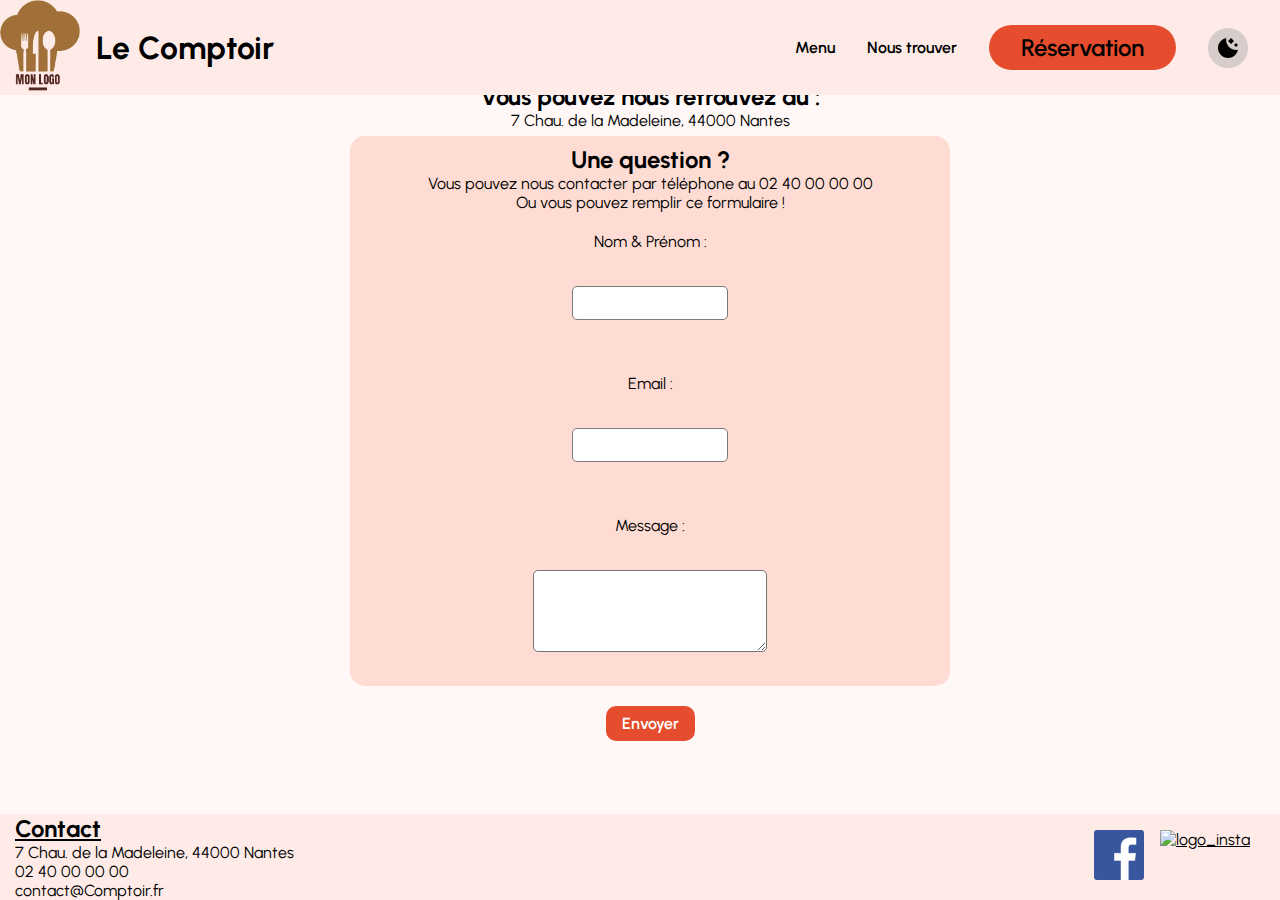
==== find.html @ 8c39a4dd "initial commit" ====
<!DOCTYPE html>
<html lang="en">

<head>
    <meta charset="UTF-8">
    <link rel="stylesheet" href="css\find_style.css">
    <script type="text/javascript" src="js/darkmode.js" defer></script>
    <link rel="preconnect" href="https://fonts.googleapis.com">
    <link rel="preconnect" href="https://fonts.gstatic.com" crossorigin>
    <link href="https://fonts.googleapis.com/css2?family=Urbanist:ital,wght@0,100..900;1,100..900&display=swap"
        rel="stylesheet">
    <meta name="viewport" content="width=device-width, initial-scale=1.0">
    <title>Document</title>
</head>

<body>
    <div class="grid">
        <header>
            <navbar>
                <div class="burger" id="burger">&#9776;</div> <!-- Icône burger -->
                <ul class="nav-list" id="nav-list">
                    <!-- Éléments alignés à gauche -->
                    <li class="nav-items nav-left">
                        <a href="index.html"> <img alt="logo_resto" class="logo" src="img/logo.png" /></a>
                    </li>
                    <li class="nav-items nav-left">
                        <h1><a href="index.html">Le Comptoir</a></h1>
                    </li>

                    <!-- Éléments alignés à droite -->
                    <li class="nav-items">
                        <a href="menu.html">Menu</a>
                    </li>
                    <li class="nav-items">
                        <a href="find.html">Nous trouver</a>
                    </li>
                    <li class="nav-items">
                        <button class="btn-resa"><a href="resa.html">Réservation</a></button>
                    </li>
                    <li class="nav-items">
                        <button class="theme_switch" id="theme_switch">
                            <svg xmlns="http://www.w3.org/2000/svg" height="24px" viewBox="0 -960 960 960" width="24px" fill="#000000"><path d="M600-640 480-760l120-120 120 120-120 120Zm200 120-80-80 80-80 80 80-80 80ZM483-80q-84 0-157.5-32t-128-86.5Q143-253 111-326.5T79-484q0-146 93-257.5T409-880q-18 99 11 193.5T520-521q71 71 165.5 100T879-410q-26 144-138 237T483-80Z"/></svg>
                            <svg xmlns="http://www.w3.org/2000/svg" height="24px" viewBox="0 -960 960 960" width="24px" fill="#000000"><path d="M480-280q-83 0-141.5-58.5T280-480q0-83 58.5-141.5T480-680q83 0 141.5 58.5T680-480q0 83-58.5 141.5T480-280ZM200-440H40v-80h160v80Zm720 0H760v-80h160v80ZM440-760v-160h80v160h-80Zm0 720v-160h80v160h-80ZM256-650l-101-97 57-59 96 100-52 56Zm492 496-97-101 53-55 101 97-57 59Zm-98-550 97-101 59 57-100 96-56-52ZM154-212l101-97 55 53-97 101-59-57Z"/></svg>
                        </button>
                    </li>
                </ul>
            </navbar>
        </header>

        <main>
            <h1>Vous nous chercher ? </h1>
        </main>

        <txt>
            <!-- Contact + formulaire question (à gauche) -->
            <h2>Vous pouvez nous retrouvez au :</h2>
            <p>7 Chau. de la Madeleine, 44000 Nantes</p>
            <h2 style="margin-top: 15px;">Une question ?</h2>
            <p>Vous pouvez nous contacter par téléphone au 02 40 00 00 00</p>
            <p>Ou vous pouvez remplir ce formulaire !</p>

            <form id="contact-form" autocomplete="on">
                <label for="name">Nom & Prénom :</label><br>
                <input type="text" id="name" name="name"><br><br>

                <label for="email">Email :</label><br>
                <input type="email" id="email" name="email"><br><br>

                <label for="message">Message :</label><br>
                <textarea id="message" name="message" rows="4" cols="50"></textarea><br><br>

                <input type="submit" value="Envoyer" id="submit">
            </form>

        </txt>

        <map>
            <!-- Carte Google Maps (à droite) -->
            <iframe
                src="https://www.google.com/maps/embed?pb=!1m18!1m12!1m3!1d2624.999123982679!2d-1.5586266849620987!3d47.21837197918468!2m3!1f0!2f0!3f0!3m2!1i1024!2i768!4f13.1!3m3!1m2!1s0x4805c6a8b8e9b5b7%3A0x4c9a6e5c8e5c8e5c!2s7%20Chau.%20de%20la%20Madeleine%2C%2044000%20Nantes!5e0!3m2!1sfr!2sfr!4v1631234567890"
                width="600" height="450" style="border-radius: 15px; border: 0;">
            </iframe>
        </map>



        <footer>
            <div class="foot-left">
                <h2 style="text-decoration: underline;"> Contact</h2>
                <p>7 Chau. de la Madeleine, 44000 Nantes</p>
                <p>02 40 00 00 00</p>
                <p>contact@Comptoir.fr</p>
            </div>
            <div class="foot-right">
                <ul class="social-media">
                    <li><a href="https://www.facebook.com/" target="_blank"><img alt="logo_fb" class="logo_social"
                                src="img/facebook.png" /></a></li>
                    <li><a href="https://www.instagram.com/" target="_blank"><img alt="logo_insta" class="logo_social"
                                src="img/instagram.png" /></a></li>
                </ul>
            </div>
        </footer>
    </div>
        <!-- Appel scripts JS pour la NavBar responsive -->
        <script src="js/script.js"></script>
</body>

</html>
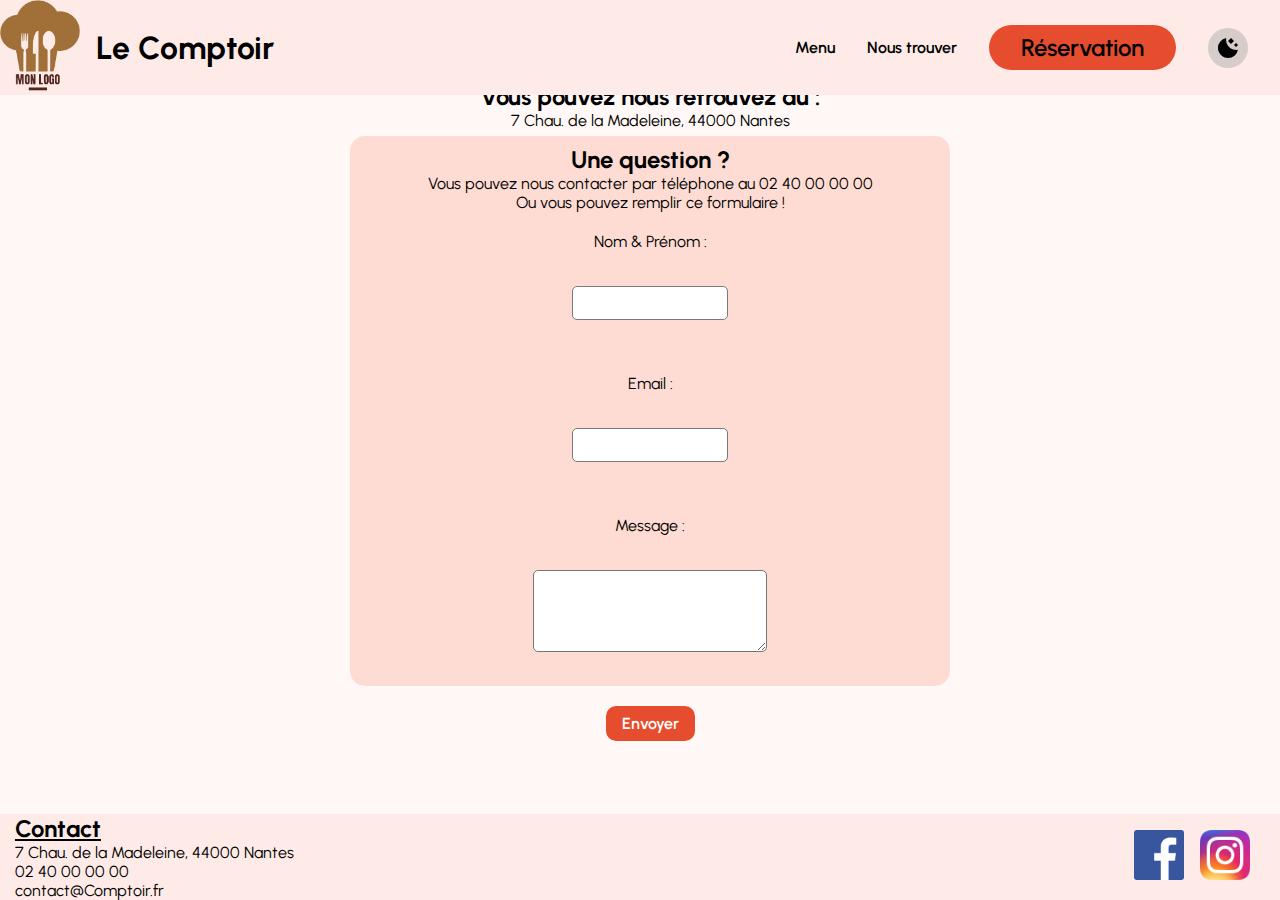
==== commit e825c72a: "test maj" ====
--- a/find.html
+++ b/find.html
@@ -3,7 +3,7 @@
 
 <head>
     <meta charset="UTF-8">
-    <link rel="stylesheet" href="css\find_style.css">
+    <link rel="stylesheet" href="./css/find_style.css">
     <script type="text/javascript" src="js/darkmode.js" defer></script>
     <link rel="preconnect" href="https://fonts.googleapis.com">
     <link rel="preconnect" href="https://fonts.gstatic.com" crossorigin>
--- a/css/find_style.css
+++ b/css/find_style.css
@@ -0,0 +1,392 @@
+* {
+    margin: 0;
+    padding: 0;
+    box-sizing: border-box;
+    color: var(--color_text);
+    font-family: "Urbanist", sans-serif;
+    max-width: 100vw;
+}
+
+:root{
+    --base_color:#FFF8F7;
+    --variant_color:#FEEBE7;
+    --color_second_variant:#FFDCD3;
+    --color_text: black;
+    --color_btn: #E54D2E;
+    --color_hover:#EC8E7B;
+    --color_bordure:#F5A898;
+    --color_noir_trans:rgba(173, 173, 173, 0.5);
+}
+
+.dark_mode{
+    --base_color:#1F1513;
+    --variant_color:#4E1511;
+    --color_second_variant:#5E1C16;
+    --color_text: white;
+    --color_btn: #E54D2E;
+    --color_hover:#EC8E7B;
+    --color_bordure:#853A2D;
+    --color_noir_trans:rgba(0, 0, 0, 0.5);
+    --color_map : #3917149d;
+}
+
+body{
+    background-color: var(--base_color);
+    overflow-x: hidden; /* Empêche le scroll horizontal */
+}
+
+
+.grid {
+    display: grid;
+    grid-template-areas:
+        'header header header'
+        'main main main'
+        'txt map map'
+        'footer footer footer';
+    grid-template-rows: auto auto 1fr auto; /* Ajuste les lignes */
+    gap: 0.5rem; /* Réduit l'espacement entre les blocs */
+    min-height: 100vh; /* La grille occupe toute la hauteur de la fenêtre */
+}
+
+/*Header + Navbar*/
+header {
+    grid-area: header;
+    background-color: var(--variant_color);
+    text-align: center;
+    position: static;
+    width: 100%;
+    margin: 0;
+}
+
+.logo {
+    width: 80px;
+    height: auto;
+}
+
+
+header a, header img {
+
+   background-color: var(--variant_color);
+}
+
+
+.nav-list {
+    font-style: normal;
+    font-weight: 600;
+    font-size: 1rem;
+    background-color: var(--variant_color);
+    display: flex;
+    justify-content: flex-end;
+    align-items: center;
+    font-variation-settings: "wdth" 100;
+    list-style: none;
+    position: fixed; /* Change la position en fixed */
+    top: 0; /* Fixe la navbar en haut de la page */
+    left: 0; /* Fixe la navbar au bord gauche */
+    width: 100%; /* S'assure que la navbar occupe toute la largeur */
+    z-index: 1000; /* Assure que la navbar reste au-dessus des autres éléments */
+}
+
+.nav-items {
+    list-style: none;
+    margin-right: 2rem;
+
+}
+
+.nav-left {
+    margin-right: 1rem; /* Ajoute un espace entre les éléments de gauche */
+}
+
+.nav-items:nth-child(3) {
+    margin-left: auto; /* Pousse les éléments suivants à droite */
+}
+
+.nav-items a {
+    text-decoration: none;
+    color: var(--color_text);
+
+}
+
+.nav-items a:hover {
+    color: var(--color_hover); /* Change la couleur au survol */
+}
+
+
+.btn-resa, .btn-resa a {
+    color: var(--color_text);
+    font-weight: 600;
+    font-size: 1.5rem;
+    background-color: var(--color_btn);
+    border: none;
+    outline: none;
+    border-radius: 40px;
+    padding: 0.5rem 1rem;
+    cursor: pointer;
+}
+
+.btn-resa:hover, .btn-resa a:hover {
+    color: var(--color_text);
+    background-color: var(--color_hover); /* Change la couleur au survol */
+}
+
+#theme_switch{
+    max-height: 50px;
+    max-width: 50px;
+    padding: 0.5rem;
+    border-radius: 50%;
+    background-color: var(--color_noir_trans);
+    border: none ;
+    display: flex;
+    justify-content: center; /* Centre le contenu horizontalement */
+    align-items: center; /* Centre le contenu verticalement */
+}
+
+#theme_switch svg:last-child {
+    display: none; /* Cache le soleil par défaut */
+}
+
+.dark_mode #theme_switch svg:first-child {
+    display: none; /* Cache la lune en mode sombre */
+}
+
+.dark_mode #theme_switch svg:last-child {
+    display: block; /* Affiche le soleil en mode sombre */
+    fill: var(--color_text);
+}
+
+main {
+    grid-area: main;
+    display: flex;
+    justify-content: center; /* Centre le contenu horizontalement */
+    align-items: center; /* Centre le contenu verticalement */
+    text-align: center;
+    margin: 0 auto; /* Centre le contenu horizontalement */
+    background-color: var(--variant_color);
+    width: 100%; /* Utilise toute la largeur disponible */
+    max-width: 350px; /* Limite la largeur maximale */
+    height: fit-content; /* Ajuste la hauteur au contenu */
+    padding: 1rem; /* Ajoute un espacement autour du contenu */
+    border-radius: 10px; /* Ajoute des coins arrondis */
+}
+
+txt {
+    grid-area: txt;
+    display: flex;
+    flex-direction: column; /* Aligne les éléments en colonne */
+    align-items: center;
+    justify-content: center;
+    text-align: center;
+    margin-left: 350px; /* Ajoute un espacement à gauche */
+    margin-top : 50px; /* Ajoute un espacement en haut */
+    background-color: var(--color_second_variant);
+    max-height: 550px; /* S'assure que le texte occupe toute la hauteur de son conteneur */
+    max-width: 600px;
+    width: 100%; /* Ajuste la largeur au contenu */
+    height: 100%; /* Ajuste la hauteur au contenu */
+    border-radius: 15px; /* Ajoute des coins arrondis */
+}
+
+txt form {
+    display: flex; /* Active Flexbox pour aligner les éléments */
+    flex-direction: column; /* Aligne les éléments en colonne */
+    gap: 0.5rem; /* Ajoute un espacement entre les éléments */
+    margin-top: 20px; /* Ajoute un espacement en haut du formulaire */
+    align-items: center; /* Centre les éléments horizontalement */
+    justify-content: center; /* Centre les éléments verticalement */
+
+}
+
+txt form input[type="text"], txt form input[type="email"]  {
+    width: 40%; /* S'assure que les champs de saisie occupent toute la largeur */
+    padding: 0.5rem; /* Ajoute un espacement à l'intérieur des champs */
+    border-radius: 5px; /* Ajoute des coins arrondis aux champs */
+    border: 1px solid #7a7a7a; /* Ajoute une bordure légère aux champs */
+    color: black;
+    text-align: center; /* Centre le texte à l'intérieur des champs */
+}
+
+txt form textarea{
+    color: black ;
+    width: 60%; /* S'assure que la zone de texte occupe toute la largeur */
+    padding: 0.5rem; /* Ajoute un espacement à l'intérieur de la zone de texte */
+    border-radius:5px ;
+}
+
+txt form input[type="submit"] {
+    background-color: var(--color_btn); /* Change la couleur de fond du bouton */
+    color: white; /* Change la couleur du texte du bouton */
+    font-weight: 600;
+    font-size: 1rem;
+    border: none; /* Supprime la bordure par défaut */
+    outline: none; /* Supprime le contour par défaut */
+    border-radius: 10px; /* Ajoute des coins arrondis au bouton */
+    padding: 0.5rem 1rem; /* Ajoute un espacement à l'intérieur du bouton */
+    cursor: pointer; /* Change le curseur au survol */
+}
+
+map {
+    grid-area: map;
+    display: flex;
+    flex-direction: column;
+    justify-content: center; /* Centre la carte horizontalement */
+    align-items: center; /* Centre la carte verticalement */
+    text-align: center; /* Centre le texte à l'intérieur de la carte */
+    padding: 0.5rem; /* Ajoute un espacement autour de la carte */
+    margin-top : 50px; /* Ajoute un espacement en haut */
+    max-width: 600px; /* S'assure que la carte occupe toute la largeur de son conteneur */
+    max-height: 500px; /* Ajuste la hauteur au contenu */
+    width: 100%; /* Ajuste la largeur au contenu */
+    height: 100%; /* Ajuste la hauteur au contenu */
+    background-color: var(--color_map); /* Change la couleur de fond de la carte */
+    border-radius: 15px;
+}
+
+/* Footer */
+footer {
+    grid-area: footer;
+    display: flex; /* Active Flexbox pour aligner les éléments */
+    justify-content: space-between; /* Espace entre les éléments */
+    background-color: var(--variant_color);
+    color: var(--color_text);
+    position: relative;
+    bottom: 0;
+    width: 100%;
+}
+
+.foot-left {
+    margin-right: auto; /* Pousse le texte vers la gauche */
+    text-align: left; /* Aligne le texte à gauche */
+    margin-left: 15px; /* Ajoute un espacement à gauche */
+    gap: 1rem; /* Ajoute un espacement entre les éléments */
+}
+
+.foot-right, .foot-right ul {
+    display: flex; /* Active Flexbox pour aligner les logos en ligne */
+    gap: 1rem; /* Ajoute un espacement entre les logos */
+    margin-left: auto; /* Pousse les logos vers la droite */
+    list-style: none;
+    margin-top: 8px;
+    margin-right: 15px;
+}
+
+
+.logo_social{
+    width: 50px;
+    height: 50px;
+}
+
+.burger {
+    display: none;
+    font-size: 2rem;
+    cursor: pointer;
+    color: var(--color_text);
+    position: fixed;
+    top: 25px;
+    right: 25px;
+    z-index: 1100;
+}
+
+/* Mobiles */
+@media screen and (max-width: 768px) {
+
+    .grid {
+        grid-template-areas:
+            'header'
+            'main'
+            'txt'
+            'map'
+            'footer';
+        grid-template-columns: 1fr;
+    }
+
+    body{
+        padding-top: 90px;
+    }
+    /*Header / Nabar*/
+    .nav-list {
+        grid-area: header;
+        display: flex;
+        flex-direction: column;
+        align-items: flex-end;
+        padding-left: 1rem;
+        height: 100%;
+    }
+
+    .burger {
+        display: block;
+        font-size: 2rem;
+        cursor: pointer;
+        z-index: 1100;
+        background-color: var(--color_noir_trans); /*Fond un peu transparent pour voir le bouton burger*/
+        border-radius: 10px;
+        padding: 0.2rem;
+    }
+
+    .nav-list {
+        display: none;
+        flex-direction: column;
+        align-items: center;
+        justify-content: center;
+        position: fixed;
+        top: 0;
+        left: 0;
+        width: 100%;
+        height: 100%;
+        padding: 1rem 0;
+        z-index: 1000;
+    }
+
+    .nav-items{
+        margin: 0.7rem 0; /* Ajoute un espacement autour de la liste */
+    }
+
+    .nav-items:nth-child(3) {
+        margin-left: 0; /* Enlève le décalage vers la droite */
+    }
+
+    .nav-items a {
+        text-align: center; /* Centre le texte horizontalement */
+        width: 100%; /* S'assure que l'élément occupe toute la largeur */
+        padding: 0.5rem 0; /* Ajoute un peu d'espace autour du texte */
+        display: block; /* Transforme l'élément en bloc pour appliquer le centrage */
+        color: var(--color_text); /* Couleur du texte */
+        text-decoration: none; /* Supprime le soulignement */
+    }
+
+
+    .nav-list.active {
+        display: flex;
+        flex-direction: column;
+        align-items: center;
+        justify-content: center;
+    }
+
+
+        main{
+            grid-area: main;
+            display: block;
+            align-items: center;
+            width: 80%;
+
+        }
+
+        txt{
+            grid-area: txt;
+            display: block;
+            margin: 0 auto; /* Centre le contenu horizontalement */
+            padding: 0.5rem; /* Ajoute un espacement autour du contenu */
+            width: 80%;
+            align-items: center;
+        }
+
+        map{
+            grid-area: map;
+            display: block;
+            width: 50%;
+            height: 70%;
+        }
+        footer{
+            grid-area: footer;
+        }
+
+}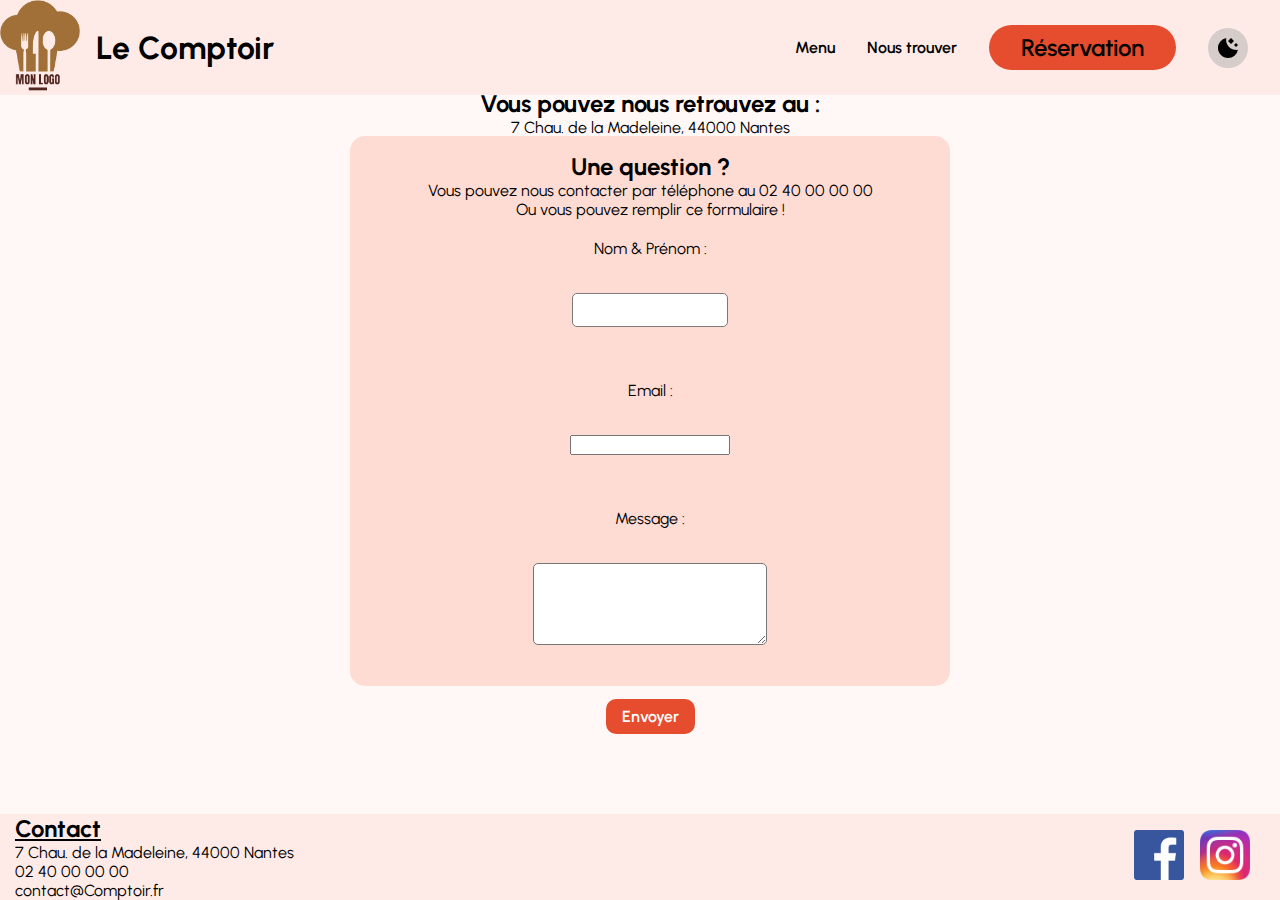
==== commit 36a00685: "maj test 2" ====
--- a/find.html
+++ b/find.html
@@ -1,22 +1,22 @@
 <!DOCTYPE html>
-<html lang="en">
+<html lang="fr">
 
 <head>
     <meta charset="UTF-8">
     <link rel="stylesheet" href="./css/find_style.css">
-    <script type="text/javascript" src="js/darkmode.js" defer></script>
+    <script src="js/darkmode.js" defer></script>
     <link rel="preconnect" href="https://fonts.googleapis.com">
     <link rel="preconnect" href="https://fonts.gstatic.com" crossorigin>
     <link href="https://fonts.googleapis.com/css2?family=Urbanist:ital,wght@0,100..900;1,100..900&display=swap"
         rel="stylesheet">
     <meta name="viewport" content="width=device-width, initial-scale=1.0">
-    <title>Document</title>
+    <title>Nous trouver</title>
 </head>
 
 <body>
     <div class="grid">
         <header>
-            <navbar>
+            <div class="navbar">
                 <div class="burger" id="burger">&#9776;</div> <!-- Icône burger -->
                 <ul class="nav-list" id="nav-list">
                     <!-- Éléments alignés à gauche -->
@@ -44,14 +44,14 @@
                         </button>
                     </li>
                 </ul>
-            </navbar>
+            </div>
         </header>
 
         <main>
             <h1>Vous nous chercher ? </h1>
         </main>
 
-        <txt>
+        <div class="txt">
             <!-- Contact + formulaire question (à gauche) -->
             <h2>Vous pouvez nous retrouvez au :</h2>
             <p>7 Chau. de la Madeleine, 44000 Nantes</p>
@@ -72,15 +72,15 @@
                 <input type="submit" value="Envoyer" id="submit">
             </form>
 
-        </txt>
+        </div>
 
-        <map>
+        <div class="map">
             <!-- Carte Google Maps (à droite) -->
             <iframe
                 src="https://www.google.com/maps/embed?pb=!1m18!1m12!1m3!1d2624.999123982679!2d-1.5586266849620987!3d47.21837197918468!2m3!1f0!2f0!3f0!3m2!1i1024!2i768!4f13.1!3m3!1m2!1s0x4805c6a8b8e9b5b7%3A0x4c9a6e5c8e5c8e5c!2s7%20Chau.%20de%20la%20Madeleine%2C%2044000%20Nantes!5e0!3m2!1sfr!2sfr!4v1631234567890"
                 width="600" height="450" style="border-radius: 15px; border: 0;">
             </iframe>
-        </map>
+        </div>
 
 
 
--- a/css/find_style.css
+++ b/css/find_style.css
@@ -5,7 +5,9 @@
     color: var(--color_text);
     font-family: "Urbanist", sans-serif;
     max-width: 100vw;
-}
+    
+}
+
 
 :root{
     --base_color:#FFF8F7;
@@ -169,7 +171,7 @@
     border-radius: 10px; /* Ajoute des coins arrondis */
 }
 
-txt {
+.txt {
     grid-area: txt;
     display: flex;
     flex-direction: column; /* Aligne les éléments en colonne */
@@ -186,7 +188,7 @@
     border-radius: 15px; /* Ajoute des coins arrondis */
 }
 
-txt form {
+.txt form {
     display: flex; /* Active Flexbox pour aligner les éléments */
     flex-direction: column; /* Aligne les éléments en colonne */
     gap: 0.5rem; /* Ajoute un espacement entre les éléments */
@@ -196,7 +198,7 @@
 
 }
 
-txt form input[type="text"], txt form input[type="email"]  {
+.txt form input[type="text"], txt form input[type="email"]  {
     width: 40%; /* S'assure que les champs de saisie occupent toute la largeur */
     padding: 0.5rem; /* Ajoute un espacement à l'intérieur des champs */
     border-radius: 5px; /* Ajoute des coins arrondis aux champs */
@@ -205,14 +207,14 @@
     text-align: center; /* Centre le texte à l'intérieur des champs */
 }
 
-txt form textarea{
+.txt form textarea{
     color: black ;
     width: 60%; /* S'assure que la zone de texte occupe toute la largeur */
     padding: 0.5rem; /* Ajoute un espacement à l'intérieur de la zone de texte */
     border-radius:5px ;
 }
 
-txt form input[type="submit"] {
+.txt form input[type="submit"] {
     background-color: var(--color_btn); /* Change la couleur de fond du bouton */
     color: white; /* Change la couleur du texte du bouton */
     font-weight: 600;
@@ -224,7 +226,7 @@
     cursor: pointer; /* Change le curseur au survol */
 }
 
-map {
+.map {
     grid-area: map;
     display: flex;
     flex-direction: column;
@@ -370,7 +372,7 @@
 
         }
 
-        txt{
+        .txt{
             grid-area: txt;
             display: block;
             margin: 0 auto; /* Centre le contenu horizontalement */
@@ -379,7 +381,7 @@
             align-items: center;
         }
 
-        map{
+        .map{
             grid-area: map;
             display: block;
             width: 50%;
